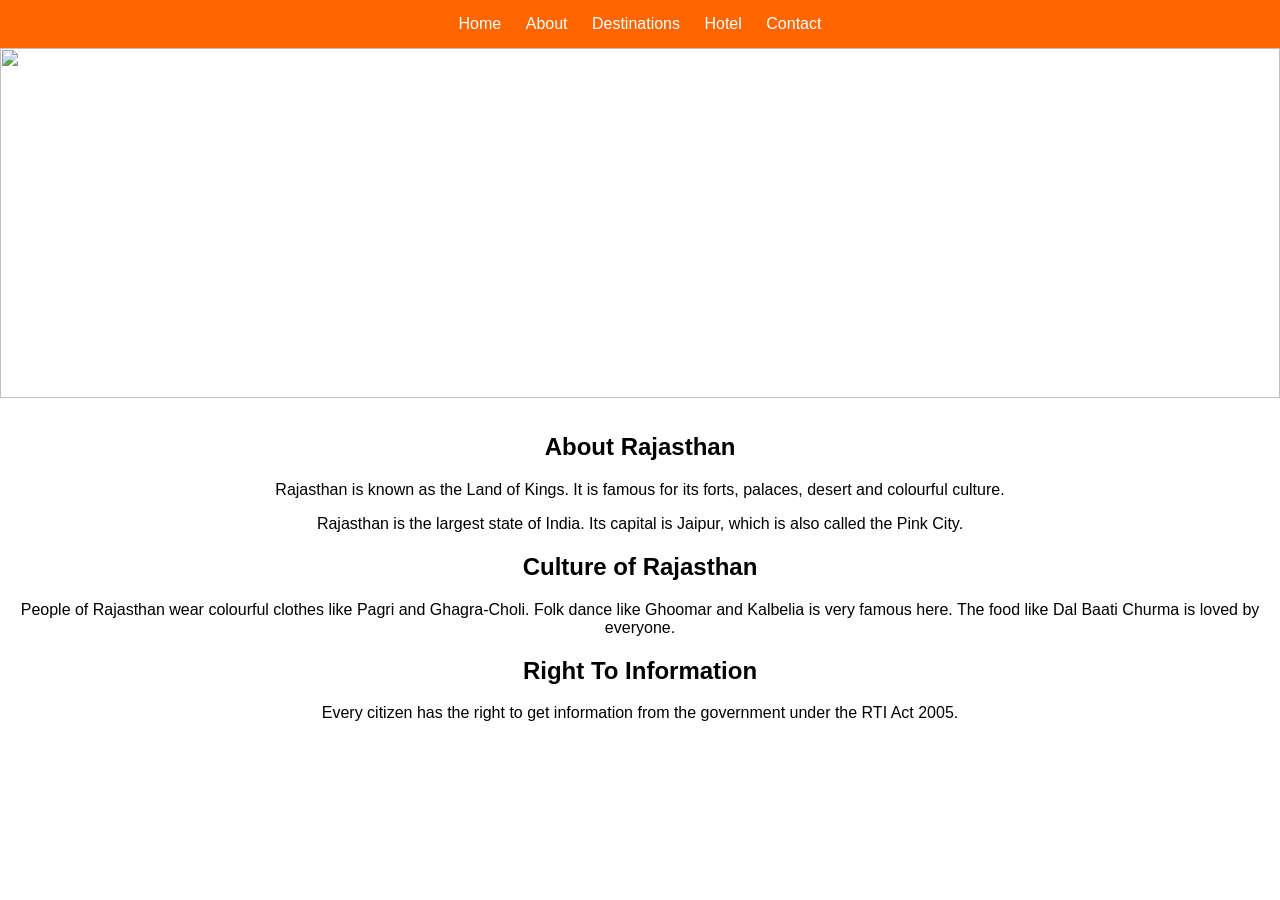
==== about.html @ 9d3abded "Add files via upload" ====
<!DOCTYPE html>
<html>
<head>
<title>About Rajasthan</title>
</head>
<header><body style="margin:0; font-family:Arial;">

  <!-- UPAR WALA MENU -->
  <div style="background:#ff6600; padding:15px; text-align:center;">
    <a href="index.html" style="color:white; margin:10px; text-decoration:none;">Home</a>
    <a href="about.html" style="color:white; margin:10px; text-decoration:none;">About</a>
    <a href="destinations.html" style="color:white; margin:10px; text-decoration:none;">Destinations</a>
    <a href="hotel.html" style="color:white; margin:10px; text-decoration:none;">Hotel</a>
    <a href="contact.html" style="color:white; margin:10px; text-decoration:none;">Contact</a>
  </div>
  </header>

  <!-- PHOTO - CHHOTI WALI -->
  <img src="culture.jpg" style="width:100%; height:350px; object-fit:cover; display:block;">

  <!-- ABOUT LIKHNA YAHAN SE SHURU -->
  <div style="padding:15px 20px; text-align:center;">

    <h2>About Rajasthan</h2>
    <p>Rajasthan is known as the Land of Kings. It is famous for its forts, palaces, desert and colourful culture.</p>
    <p>Rajasthan is the largest state of India. Its capital is Jaipur, which is also called the Pink City.</p>

    <h2>Culture of Rajasthan</h2>
    <p>People of Rajasthan wear colourful clothes like Pagri and Ghagra-Choli. Folk dance like Ghoomar and Kalbelia is very famous here. The food like Dal Baati Churma is loved by everyone.</p>

    <h2>Right To Information</h2>
    <p>Every citizen has the right to get information from the government under the RTI Act 2005.</p>

  </div>

</body>
</html>
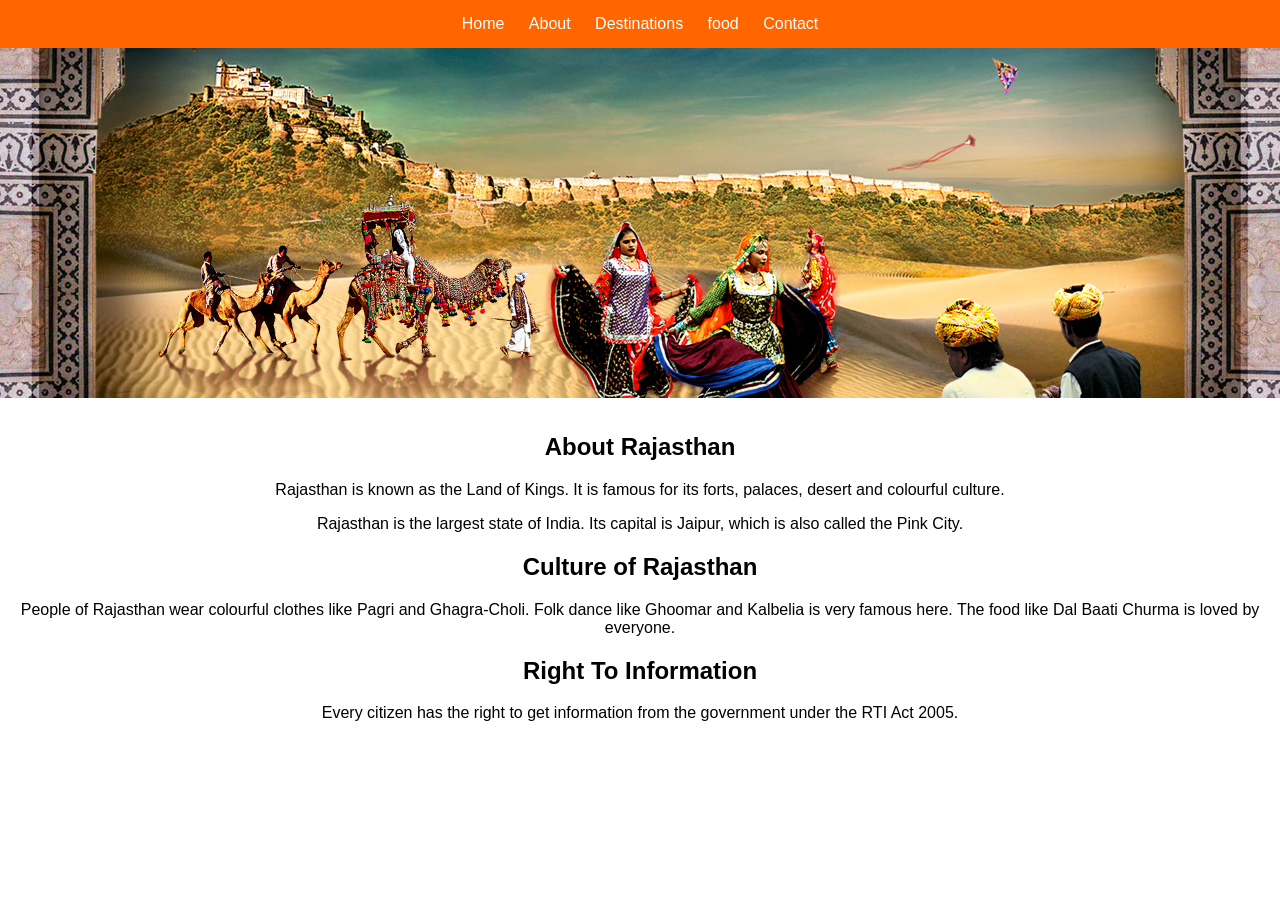
==== commit 5972a7bf: "Update about.html" ====
--- a/about.html
+++ b/about.html
@@ -10,7 +10,7 @@
     <a href="index.html" style="color:white; margin:10px; text-decoration:none;">Home</a>
     <a href="about.html" style="color:white; margin:10px; text-decoration:none;">About</a>
     <a href="destinations.html" style="color:white; margin:10px; text-decoration:none;">Destinations</a>
-    <a href="hotel.html" style="color:white; margin:10px; text-decoration:none;">Hotel</a>
+    <a href="food.html" style="color:white; margin:10px; text-decoration:none;">food</a>
     <a href="contact.html" style="color:white; margin:10px; text-decoration:none;">Contact</a>
   </div>
   </header>
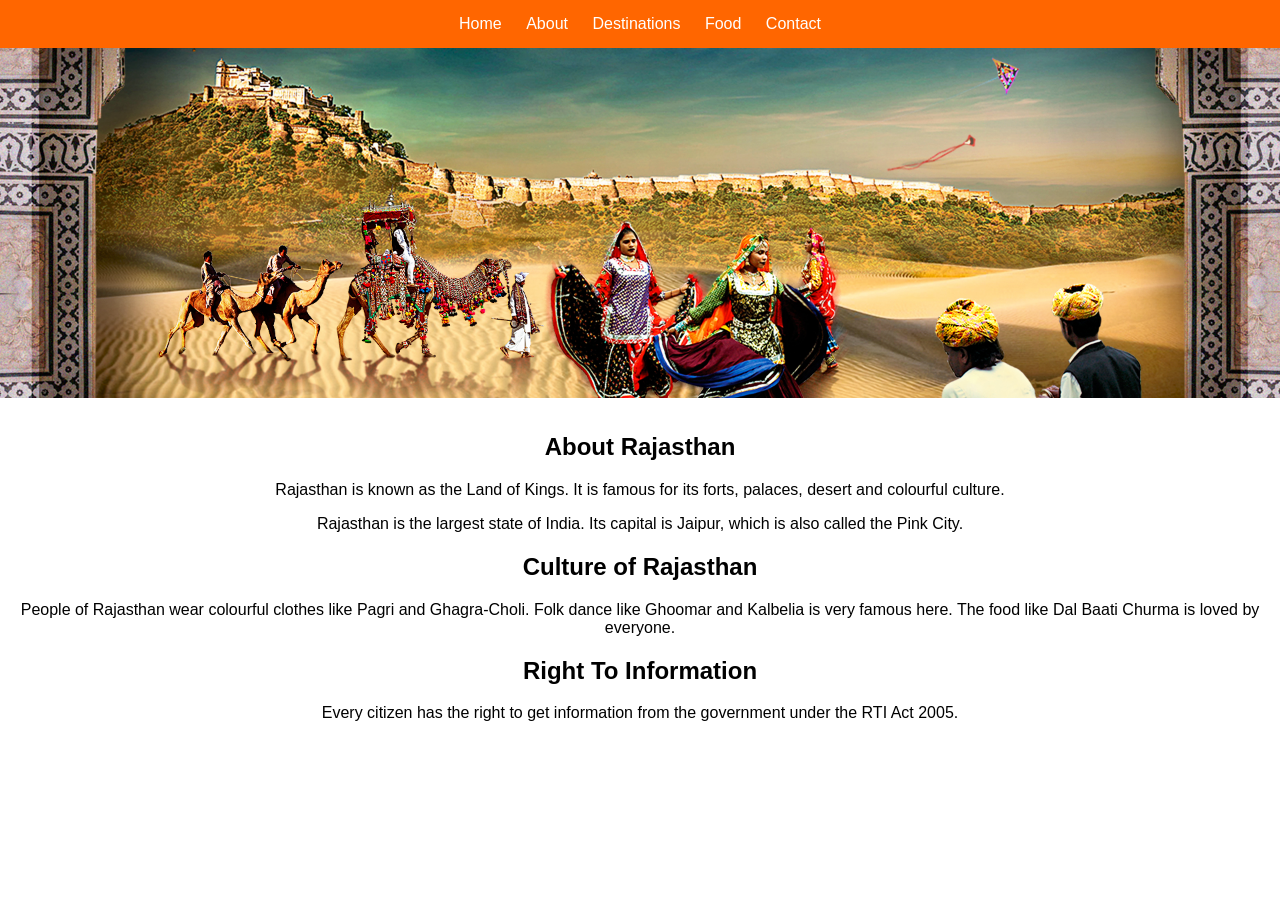
==== commit 70e1ac02: "Update about.html" ====
--- a/about.html
+++ b/about.html
@@ -10,7 +10,7 @@
     <a href="index.html" style="color:white; margin:10px; text-decoration:none;">Home</a>
     <a href="about.html" style="color:white; margin:10px; text-decoration:none;">About</a>
     <a href="destinations.html" style="color:white; margin:10px; text-decoration:none;">Destinations</a>
-    <a href="food.html" style="color:white; margin:10px; text-decoration:none;">food</a>
+    <a href="food.html" style="color:white; margin:10px; text-decoration:none;">Food</a>
     <a href="contact.html" style="color:white; margin:10px; text-decoration:none;">Contact</a>
   </div>
   </header>
